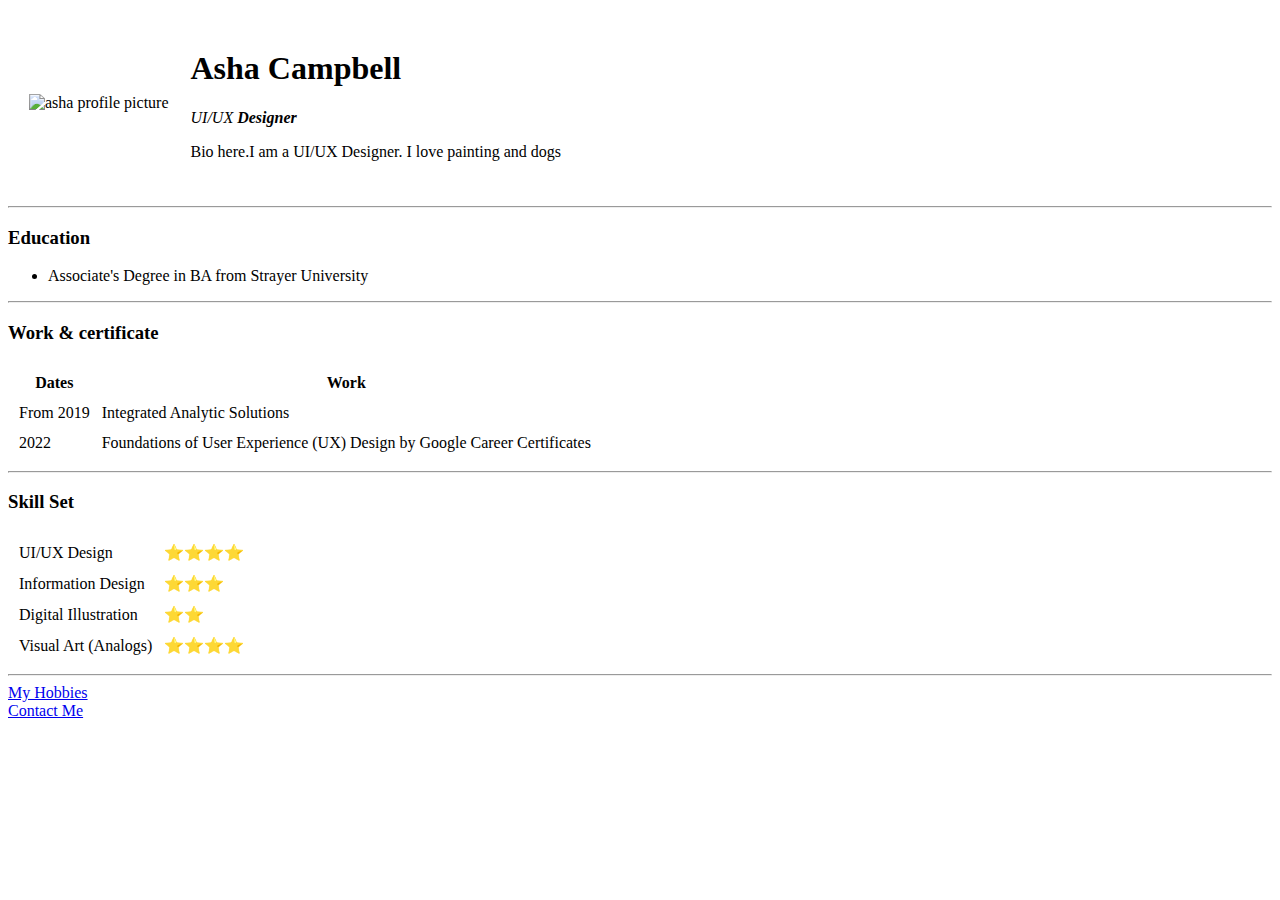
==== index.html @ 442c0e78 "Added initial CV website files" ====
<!DOCTYPE html>
<html lang="en" dir="ltr">

<head>
  <meta charset="utf-8">
  <title>Asha's Personal Site</title>
</head>

<body>
  <table cellspacing="20">
    <tr>
      <td>
        <img src="images/asha.png" alt="asha profile picture" style="width:200px;height:200px;">
      </td>
      <td>
        <h1>Asha Campbell</h1>
        <p><em>UI/UX <strong>Designer</strong></em></p>
        <p>Bio here.I am a UI/UX Designer. I love painting and dogs</p>
      </td>
    </tr>
  </table>
  <hr>
  <h3>Education</h3>
  <ul>
    <li>Associate's Degree in BA from Strayer University</li>
  </ul>
  <hr>
  <h3>Work & certificate</h3>
  <table cellspacing="10">
    <thead>
      <tr>
        <th>Dates</th>
        <th>Work</th>
      </tr>
    </thead>
    <tbody>
      <tr>
        <td>From 2019</td>
        <td>Integrated Analytic Solutions</td>
      </tr>
      <tr>
        <td>2022</td>
        <td>Foundations of User Experience (UX) Design by Google Career Certificates</td>
      </tr>
    </tbody>
  </table>
  <hr>
  <h3>Skill Set</h3>
  <table cellspacing="10">
    <tr>
      <td>UI/UX Design</td>
      <td>⭐⭐⭐⭐</td>
    </tr>
    <tr>
      <td>Information Design</td>
      <td>⭐⭐⭐</td>
    <tr>
      <td>Digital Illustration</td>
      <td>⭐⭐</td>
    </tr>
    <tr>
      <td>Visual Art (Analogs)</td>
      <td>⭐⭐⭐⭐</td>
    </tr>
  </table>
  <hr>
  <a href="MyHobbies.html">My Hobbies</a>
  <br>
  <a href="ContactMe.html">Contact Me</a>
</body>

</html>
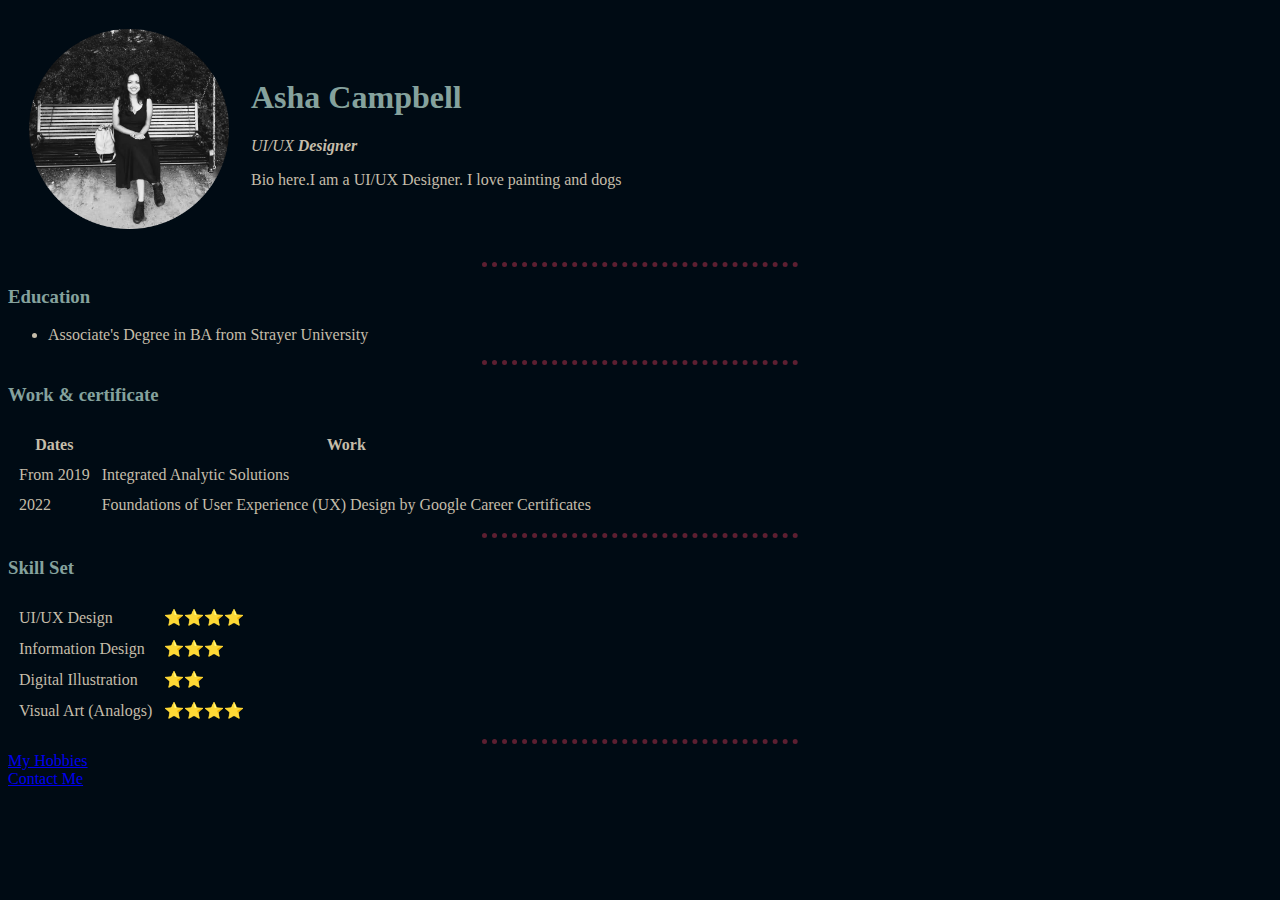
==== commit 24227425: "css beginning" ====
--- a/index.html
+++ b/index.html
@@ -4,6 +4,7 @@
 <head>
   <meta charset="utf-8">
   <title>Asha's Personal Site</title>
+  <link rel="stylesheet" href="css/styles.css">
 </head>
 
 <body>
--- a/css/styles.css
+++ b/css/styles.css
@@ -0,0 +1,20 @@
+body {
+  background-color: #000b14;
+  color: #c5bdaa;
+}
+
+hr {
+  border-style: dotted none none;
+  border-color: #5C1F31;
+  border-width: 5px;
+  height: 0px;
+  width: 25%
+}
+
+h1 {
+  color: #85A29D;
+}
+
+h3 {
+  color: #85a29d;
+}
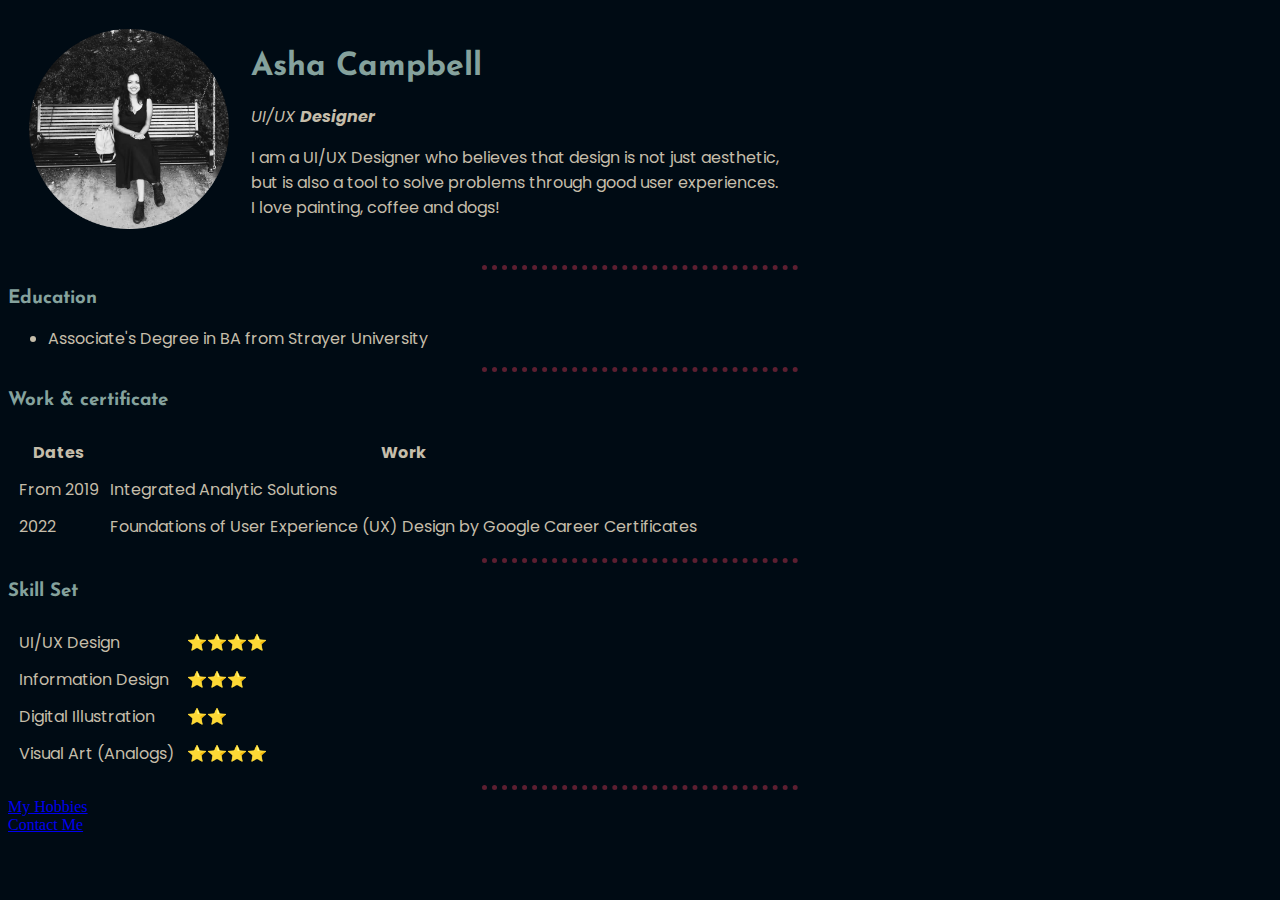
==== commit 2fd5cac0: "css beginning" ====
--- a/index.html
+++ b/index.html
@@ -5,6 +5,10 @@
   <meta charset="utf-8">
   <title>Asha's Personal Site</title>
   <link rel="stylesheet" href="css/styles.css">
+  <link rel="preconnect" href="https://fonts.googleapis.com">
+  <link rel="preconnect" href="https://fonts.gstatic.com" crossorigin>
+  <link href="https://fonts.googleapis.com/css2?family=Josefin+Sans&family=Poppins&display=swap" rel="stylesheet">
+
 </head>
 
 <body>
@@ -16,7 +20,9 @@
       <td>
         <h1>Asha Campbell</h1>
         <p><em>UI/UX <strong>Designer</strong></em></p>
-        <p>Bio here.I am a UI/UX Designer. I love painting and dogs</p>
+        <p>I am a UI/UX Designer who believes that design is not just aesthetic, <br>
+          but is also a tool to solve problems through good user experiences. <br>
+          I love painting, coffee and dogs!</p>
       </td>
     </tr>
   </table>
--- a/css/styles.css
+++ b/css/styles.css
@@ -12,9 +12,23 @@
 }
 
 h1 {
+font-family: 'Josefin Sans', sans-serif;;
   color: #85A29D;
 }
 
 h3 {
+font-family: 'Josefin Sans', sans-serif;;
   color: #85a29d;
 }
+
+p {
+  font-family: 'Poppins', sans-serif;
+}
+
+table {
+  font-family: 'Poppins', sans-serif;
+}
+
+ul {
+  font-family: 'Poppins', sans-serif;
+}
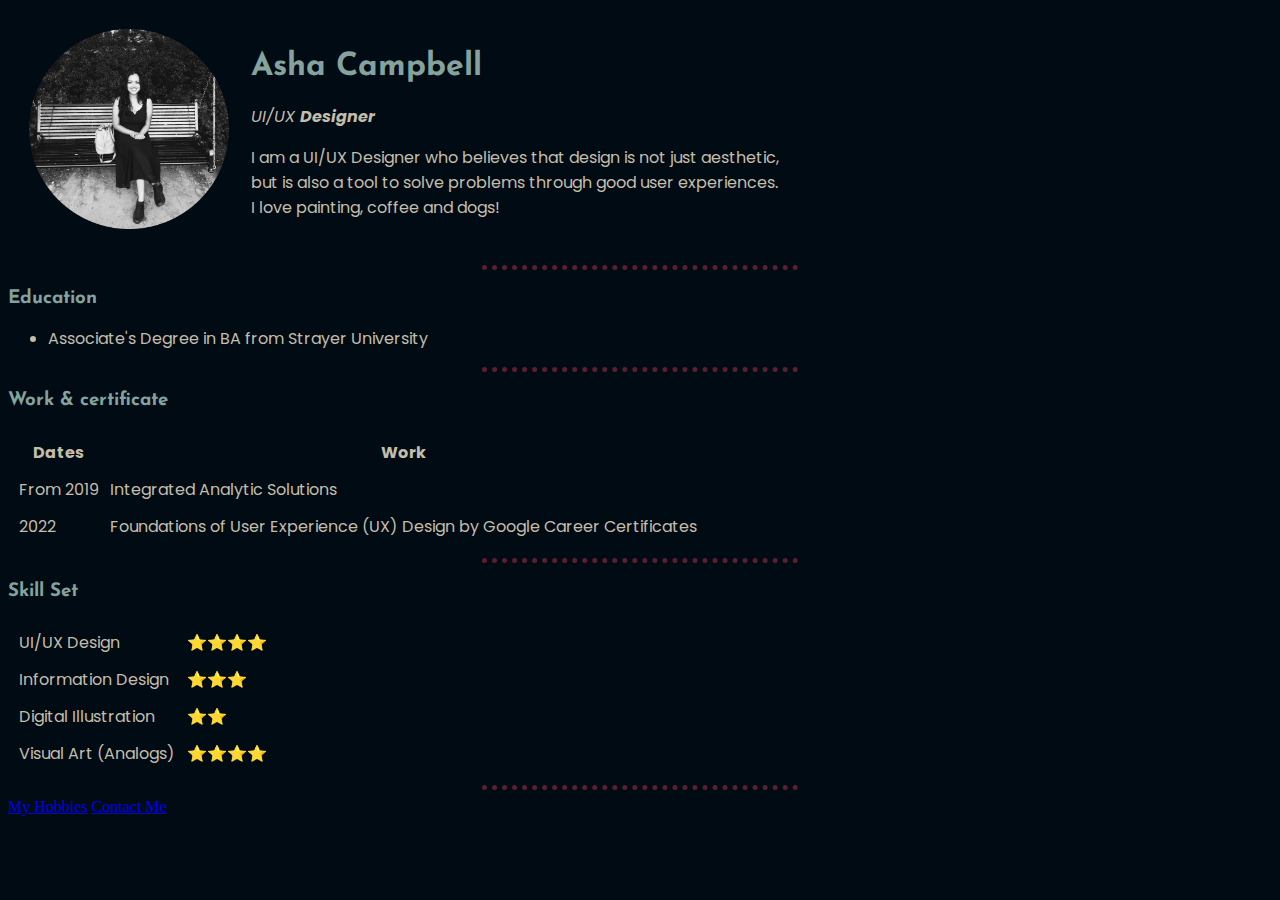
==== commit e0e1ab0c: "css beginning" ====
--- a/index.html
+++ b/index.html
@@ -72,7 +72,6 @@
   </table>
   <hr>
   <a href="MyHobbies.html">My Hobbies</a>
-  <br>
   <a href="ContactMe.html">Contact Me</a>
 </body>
 
